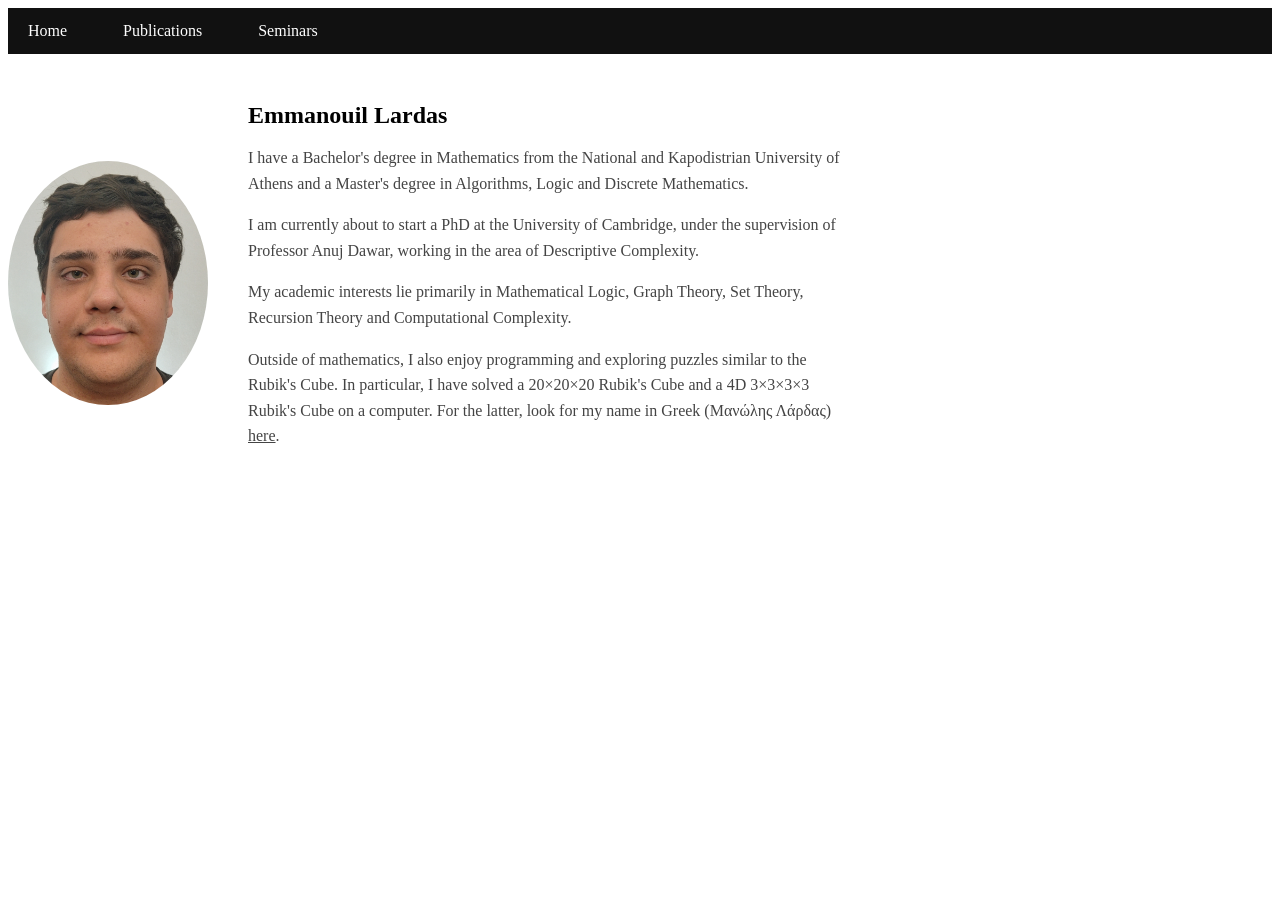
==== index.html @ 03d97331 "Refactor index.html structure and links" ====
<!DOCTYPE html>
<html>
  <head>
    <link rel="stylesheet" href="style.css">
  </head>
  <body>
    <ul class="horizontal">
      <li>
        <a href="">Home</a>
      </li>
      <li>
        <a href="publications">Publications</a>
      </li>
      <li>
        <a href="seminars">Seminars</a>
      </li>
    </ul>
    <section class="about">
      <img src="me.jpg" alt="Emmanouil Lardas">
      <div class="about-text">
        <h1>Emmanouil Lardas</h1>
        <p>
          I have a Bachelor's degree in Mathematics from the National and Kapodistrian University of Athens and a Master's degree in Algorithms, Logic and Discrete Mathematics.
        </p>
        <p>
          I am currently about to start a PhD at the University of Cambridge, under the supervision of Professor Anuj Dawar, working in the area of Descriptive Complexity.
        </p>
        <p>
          My academic interests lie primarily in Mathematical Logic, Graph Theory, Set Theory, Recursion Theory and Computational Complexity.
        </p>
        <p>
          Outside of mathematics, I also enjoy programming and exploring puzzles similar to the Rubik's Cube. In particular, I have solved a 20×20×20 Rubik's Cube and a 4D 3×3×3×3 Rubik's Cube on a computer. For the latter, look for my name in Greek (Μανώλης Λάρδας) <a href="https://superliminal.com/cube/halloffame.htm">here</a>.
        </p>
      </div>
    </section>
  </body>
</html>
---- style.css ----
.horizontal {
  display: flex;
  list-style: none;
  padding: 0;
  margin: 0;
  gap: 1rem;
  background-color: #111;
}
.horizontal a {
  display: block;
  color: white;
  text-decoration: none;
  padding: 14px 20px;
}
.horizontal a:hover {
  text-decoration: underline;
  background-color: #333;
}
.publication {
  margin-bottom: 2rem;
  padding-bottom: 1rem;
  border-bottom: 1px solid #ddd;
}
.publication h3 {
  margin-bottom: 0.3rem;
}
.publication p {
  margin: 0.3rem 0;
  padding-bottom: 1rem;
  color: #555;
}
.seminar {
  margin: 2rem 0;
  padding-top: 0.5rem;
  padding-left: 1.25rem;
  border-left: 3px solid #111;
  background-color: #f5f5f5;
}
.seminar h2 {
  margin: 0 0 0.5rem 0;
}
.seminar p {
	color: #555;
	line-height: 1.6;
}
.seminar ul {
	margin-top: 1rem;
	padding-left: 1.2rem;
}
.seminar li {
	padding-bottom: 0.5rem;
}
.seminar a {
  color: #444;
  text-decoration: none;
}
.seminar a:hover {
  color: #111;
  text-decoration: underline;
}
.about {
  display: flex;
  align-items: center;
  gap: 2.5rem;
  margin: 3rem 0;
}
.about img {
  width: 200px;
  height: 244;
  object-fit: cover;
  border-radius: 50%;
}
.about-text {
  max-width: 600px;
}
.about-text h1 {
  margin-top: 0;
  margin-bottom: 1rem;
}
.about-text p {
  line-height: 1.6;
  color: #444;
}
.about-text a {
  color: inherit;
}
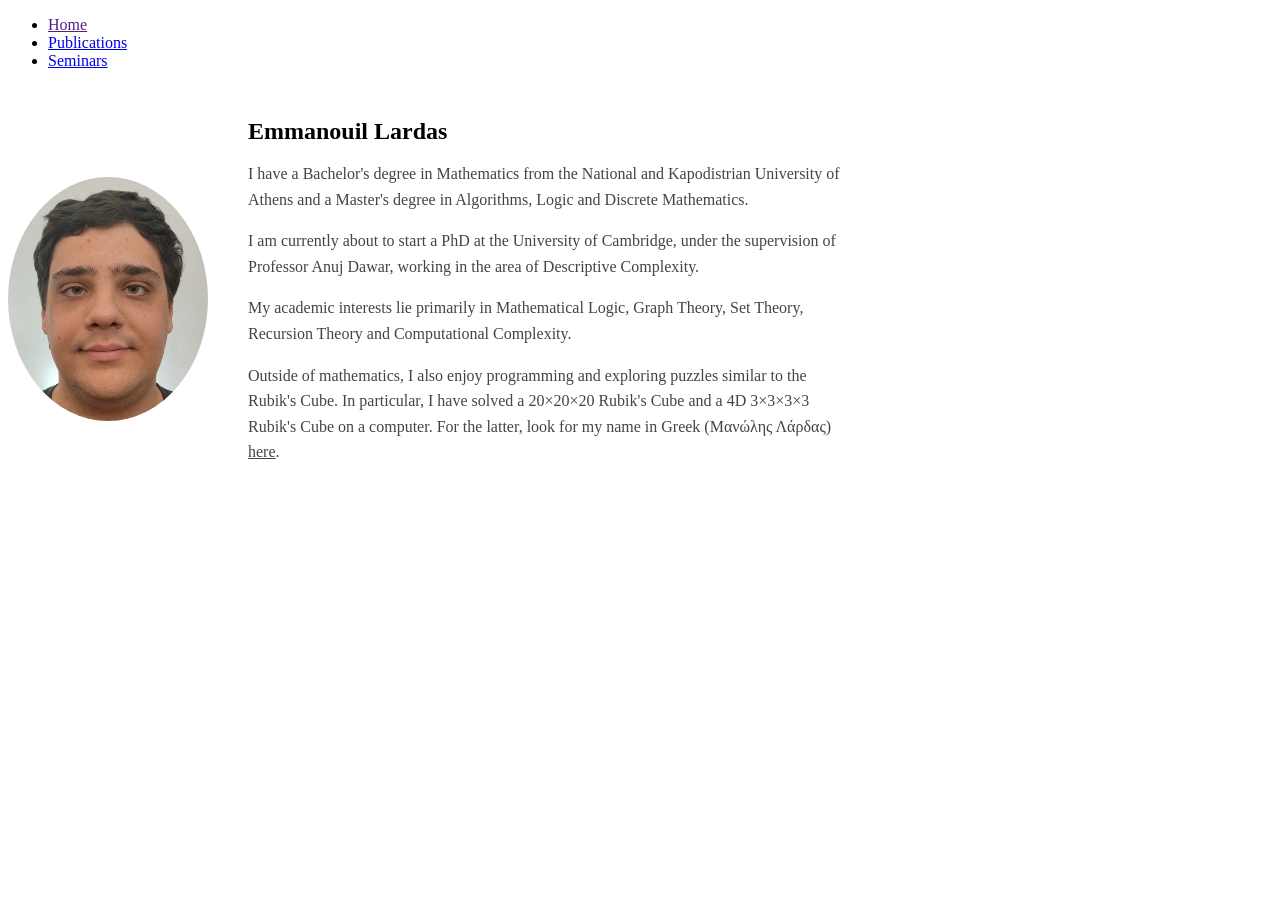
==== commit 8e35677c: "Update index.html" ====
--- a/index.html
+++ b/index.html
@@ -4,7 +4,7 @@
     <link rel="stylesheet" href="style.css">
   </head>
   <body>
-    <ul class="horizontal">
+    <ul class="navigation-bar">
       <li>
         <a href="">Home</a>
       </li>
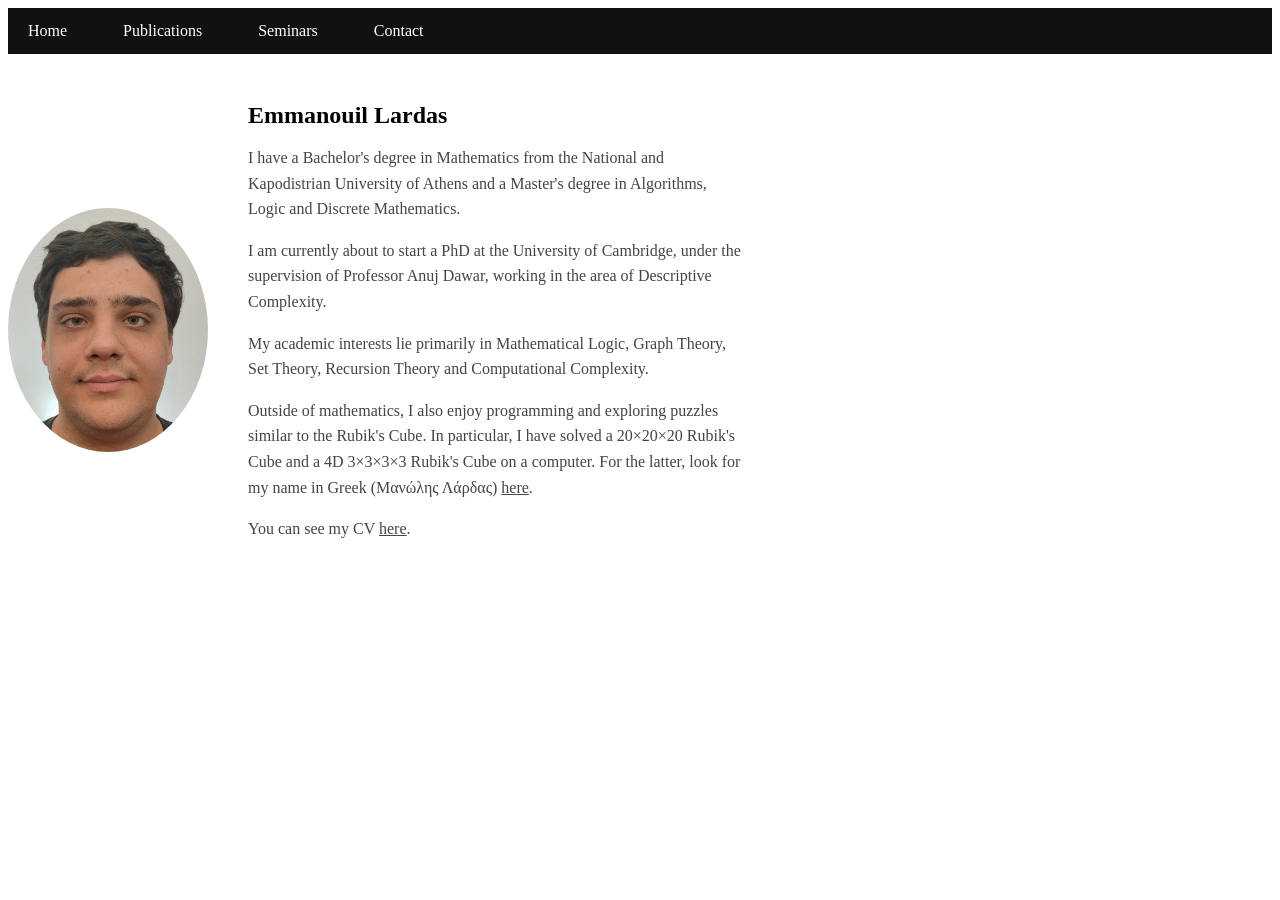
==== commit a7598d31: "Update index.html" ====
--- a/index.html
+++ b/index.html
@@ -13,6 +13,9 @@
       </li>
       <li>
         <a href="seminars">Seminars</a>
+      </li>
+      <li>
+        <a href="contact">Contact</a>
       </li>
     </ul>
     <section class="about">
@@ -31,6 +34,9 @@
         <p>
           Outside of mathematics, I also enjoy programming and exploring puzzles similar to the Rubik's Cube. In particular, I have solved a 20×20×20 Rubik's Cube and a 4D 3×3×3×3 Rubik's Cube on a computer. For the latter, look for my name in Greek (Μανώλης Λάρδας) <a href="https://superliminal.com/cube/halloffame.htm">here</a>.
         </p>
+        <p>
+          You can see my CV <a href="CV.pdf">here</a>.
+        </p>
       </div>
     </section>
   </body>
--- a/style.css
+++ b/style.css
@@ -1,4 +1,4 @@
-.horizontal {
+.navigation-bar {
   display: flex;
   list-style: none;
   padding: 0;
@@ -6,15 +6,41 @@
   gap: 1rem;
   background-color: #111;
 }
-.horizontal a {
+.navigation-bar a {
   display: block;
   color: white;
   text-decoration: none;
   padding: 14px 20px;
 }
-.horizontal a:hover {
+.navigation-bar a:hover {
   text-decoration: underline;
   background-color: #333;
+}
+.about {
+  display: flex;
+  align-items: center;
+  gap: 2.5rem;
+  margin: 3rem 0;
+}
+.about img {
+  width: 200px;
+  height: 244;
+  object-fit: cover;
+  border-radius: 50%;
+}
+.about-text {
+  max-width: 500px;
+}
+.about-text h1 {
+  margin-top: 0;
+  margin-bottom: 1rem;
+}
+.about-text p {
+  line-height: 1.6;
+  color: #444;
+}
+.about-text a {
+  color: inherit;
 }
 .publication {
   margin-bottom: 2rem;
@@ -58,29 +84,3 @@
   color: #111;
   text-decoration: underline;
 }
-.about {
-  display: flex;
-  align-items: center;
-  gap: 2.5rem;
-  margin: 3rem 0;
-}
-.about img {
-  width: 200px;
-  height: 244;
-  object-fit: cover;
-  border-radius: 50%;
-}
-.about-text {
-  max-width: 600px;
-}
-.about-text h1 {
-  margin-top: 0;
-  margin-bottom: 1rem;
-}
-.about-text p {
-  line-height: 1.6;
-  color: #444;
-}
-.about-text a {
-  color: inherit;
-}
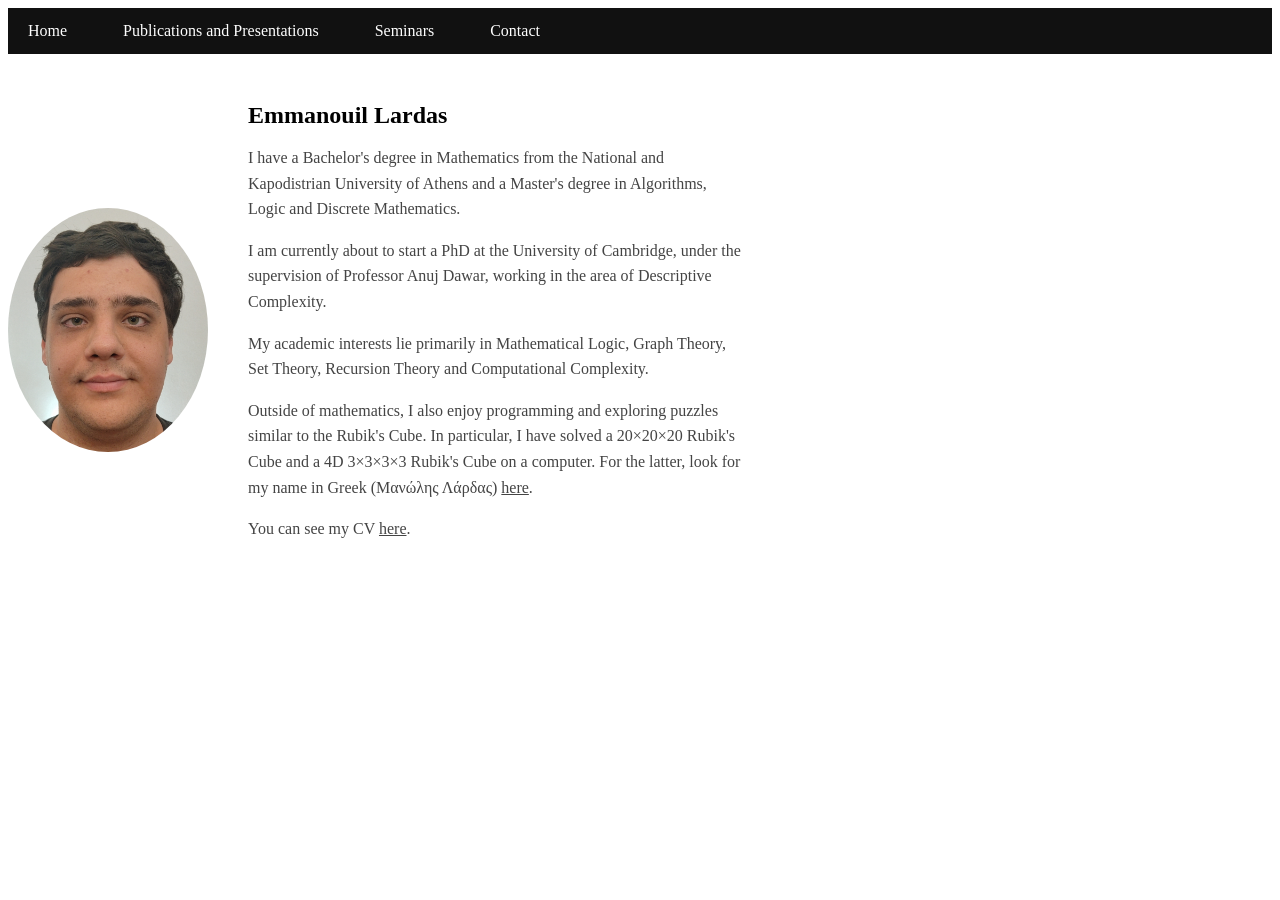
==== commit faf176de: "Modify publications link in index.html Updated the publications link to 'Publications and Presentati" ====
--- a/index.html
+++ b/index.html
@@ -9,7 +9,7 @@
         <a href="">Home</a>
       </li>
       <li>
-        <a href="publications">Publications</a>
+        <a href="publications-and-presentations">Publications and Presentations</a>
       </li>
       <li>
         <a href="seminars">Seminars</a>
--- a/style.css
+++ b/style.css
@@ -42,15 +42,15 @@
 .about-text a {
   color: inherit;
 }
-.publication {
+.publication-presentation {
   margin-bottom: 2rem;
   padding-bottom: 1rem;
   border-bottom: 1px solid #ddd;
 }
-.publication h3 {
+.publication-presentation h3 {
   margin-bottom: 0.3rem;
 }
-.publication p {
+.publication-presentation p {
   margin: 0.3rem 0;
   padding-bottom: 1rem;
   color: #555;
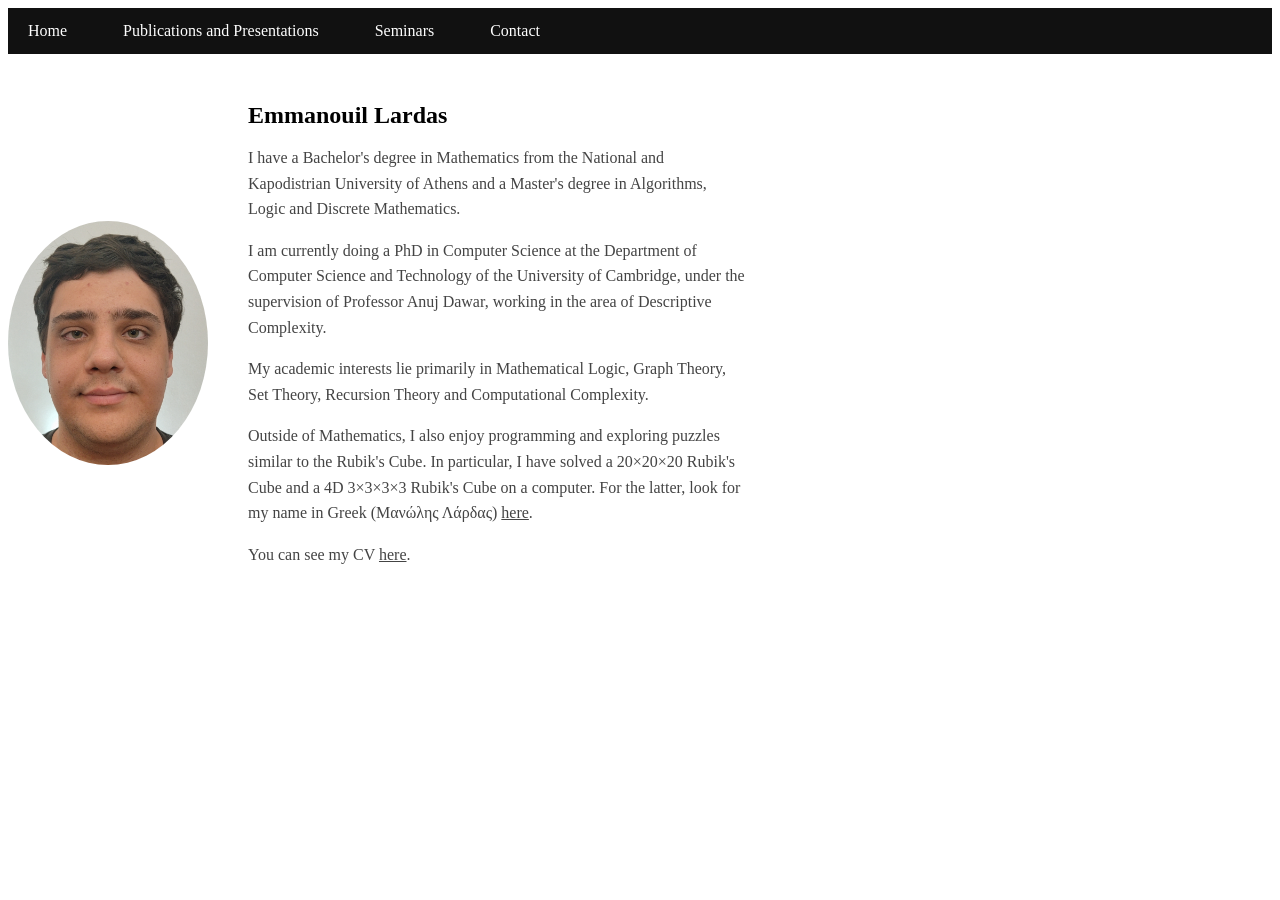
==== commit f34801fa: "Changed bio." ====
--- a/index.html
+++ b/index.html
@@ -1,7 +1,9 @@
 <!DOCTYPE html>
 <html>
   <head>
+    <meta charset="UTF-8">
     <link rel="stylesheet" href="style.css">
+    <title>Home</title>
   </head>
   <body>
     <ul class="navigation-bar">
@@ -26,13 +28,13 @@
           I have a Bachelor's degree in Mathematics from the National and Kapodistrian University of Athens and a Master's degree in Algorithms, Logic and Discrete Mathematics.
         </p>
         <p>
-          I am currently about to start a PhD at the University of Cambridge, under the supervision of Professor Anuj Dawar, working in the area of Descriptive Complexity.
+          I am currently doing a PhD in Computer Science at the Department of Computer Science and Technology of the University of Cambridge, under the supervision of Professor Anuj Dawar, working in the area of Descriptive Complexity.
         </p>
         <p>
           My academic interests lie primarily in Mathematical Logic, Graph Theory, Set Theory, Recursion Theory and Computational Complexity.
         </p>
         <p>
-          Outside of mathematics, I also enjoy programming and exploring puzzles similar to the Rubik's Cube. In particular, I have solved a 20×20×20 Rubik's Cube and a 4D 3×3×3×3 Rubik's Cube on a computer. For the latter, look for my name in Greek (Μανώλης Λάρδας) <a href="https://superliminal.com/cube/halloffame.htm">here</a>.
+          Outside of Mathematics, I also enjoy programming and exploring puzzles similar to the Rubik's Cube. In particular, I have solved a 20×20×20 Rubik's Cube and a 4D 3×3×3×3 Rubik's Cube on a computer. For the latter, look for my name in Greek (Μανώλης Λάρδας) <a href="https://superliminal.com/cube/halloffame.htm">here</a>.
         </p>
         <p>
           You can see my CV <a href="CV.pdf">here</a>.
--- a/style.css
+++ b/style.css
@@ -40,7 +40,7 @@
   color: #444;
 }
 .about-text a {
-  color: inherit;
+  color: #444;
 }
 .publication-presentation {
   margin-bottom: 2rem;
@@ -84,3 +84,14 @@
   color: #111;
   text-decoration: underline;
 }
+.contact {
+  display: flex;
+  align-items: center;
+}
+.contact-text p {
+  line-height: 1.6;
+  color: #444;
+}
+.contact-text a {
+  color: #444;
+}
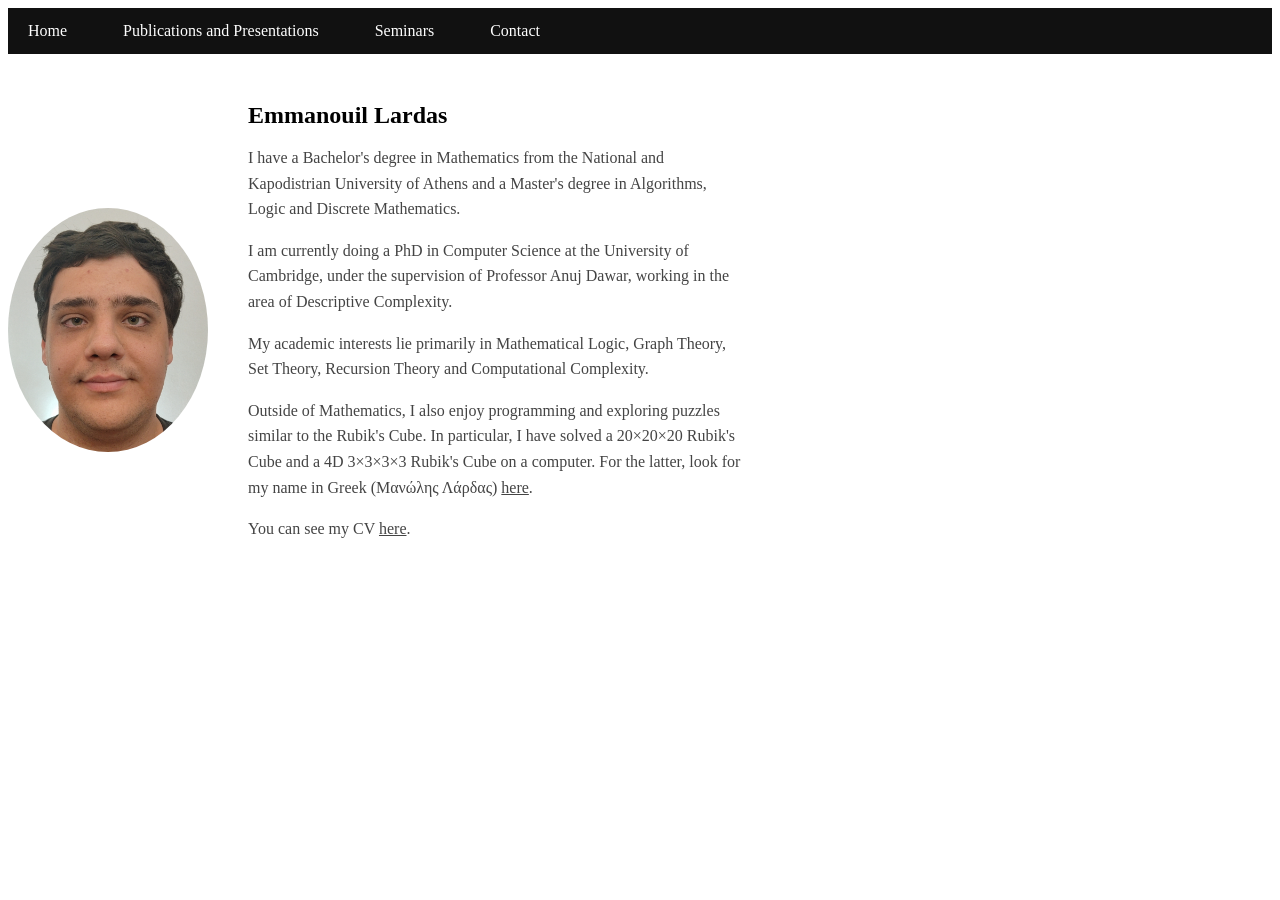
==== commit dd92a002: "Changed bio." ====
--- a/index.html
+++ b/index.html
@@ -28,7 +28,7 @@
           I have a Bachelor's degree in Mathematics from the National and Kapodistrian University of Athens and a Master's degree in Algorithms, Logic and Discrete Mathematics.
         </p>
         <p>
-          I am currently doing a PhD in Computer Science at the Department of Computer Science and Technology of the University of Cambridge, under the supervision of Professor Anuj Dawar, working in the area of Descriptive Complexity.
+          I am currently doing a PhD in Computer Science at the University of Cambridge, under the supervision of Professor Anuj Dawar, working in the area of Descriptive Complexity.
         </p>
         <p>
           My academic interests lie primarily in Mathematical Logic, Graph Theory, Set Theory, Recursion Theory and Computational Complexity.
